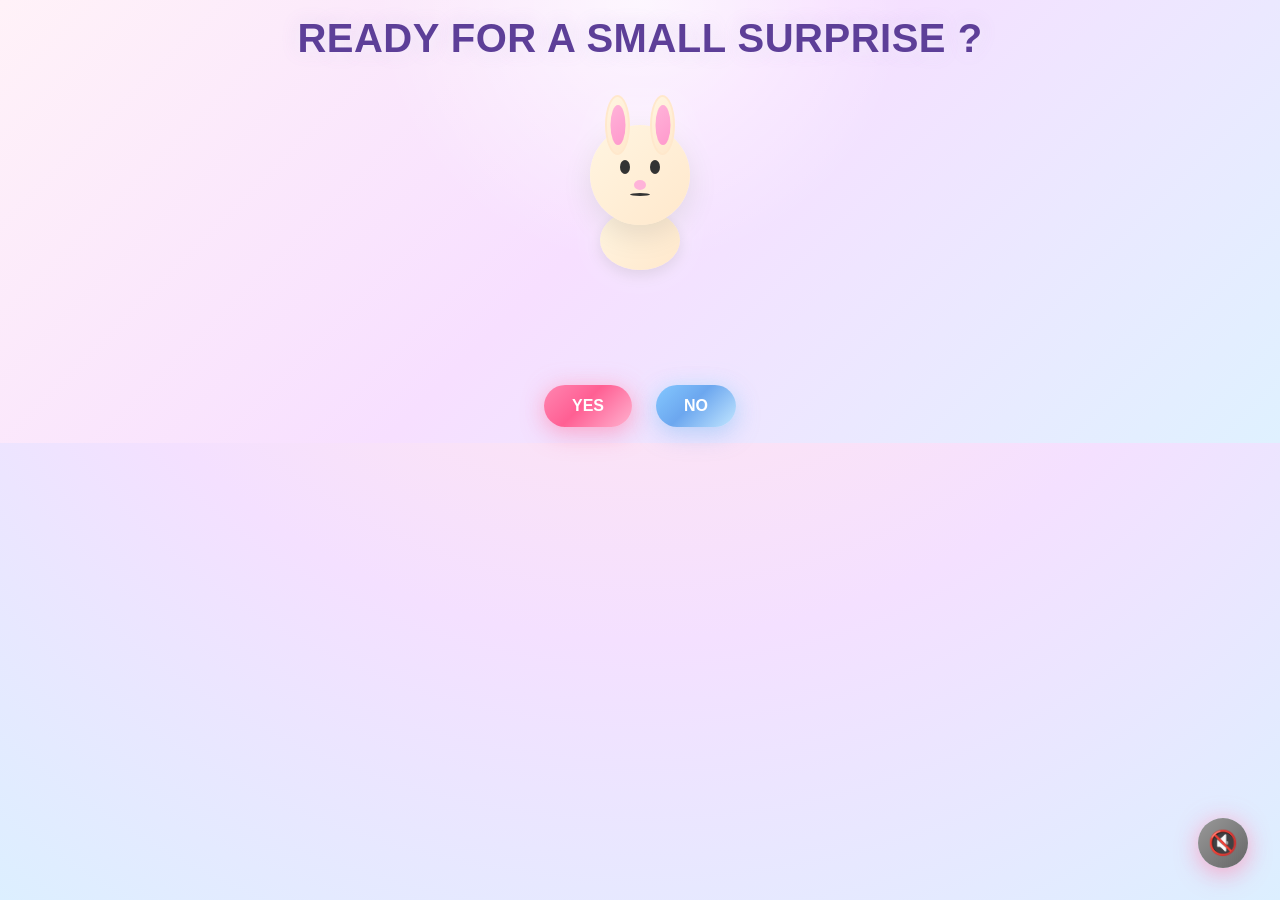
==== index.html @ 875a25c6 "4th phase" ====
<!DOCTYPE html>
<html lang="en">
<head>
    <meta charset="UTF-8">
    <meta name="viewport" content="width=device-width, initial-scale=1.0">
    <title>A Surprise For You 💫</title>
    <link rel="stylesheet" href="style.css">
</head>
<body>
    <!-- Floating Background Elements -->
    <div class="floating-container">
        <div class="floating-element heart" style="left: 10%; animation-delay: 0s;"></div>
        <div class="floating-element star" style="left: 20%; animation-delay: 1s;"></div>
        <div class="floating-element bubble" style="left: 30%; animation-delay: 2s;"></div>
        <div class="floating-element heart" style="left: 40%; animation-delay: 0.5s;"></div>
        <div class="floating-element star" style="left: 50%; animation-delay: 1.5s;"></div>
        <div class="floating-element bubble" style="left: 60%; animation-delay: 2.5s;"></div>
        <div class="floating-element heart" style="left: 70%; animation-delay: 0.8s;"></div>
        <div class="floating-element star" style="left: 80%; animation-delay: 1.8s;"></div>
        <div class="floating-element bubble" style="left: 90%; animation-delay: 2.2s;"></div>
    </div>

    <!-- Main Screen -->
    <div class="screen active" id="mainScreen">
        <!-- Glitter Rain (Home Screen Only) -->
        <div class="glitter-rain" aria-hidden="true">
            <span class="glitter star" style="left: 3%; animation-delay: 0s; animation-duration: 7.2s;"></span>
            <span class="glitter heart" style="left: 8%; animation-delay: 1.1s; animation-duration: 8.4s;"></span>
            <span class="glitter star" style="left: 13%; animation-delay: 2.1s; animation-duration: 6.9s;"></span>
            <span class="glitter heart" style="left: 18%; animation-delay: 0.4s; animation-duration: 9.1s;"></span>
            <span class="glitter star" style="left: 23%; animation-delay: 1.6s; animation-duration: 7.7s;"></span>
            <span class="glitter heart" style="left: 28%; animation-delay: 2.8s; animation-duration: 8.8s;"></span>
            <span class="glitter star" style="left: 34%; animation-delay: 0.7s; animation-duration: 7.4s;"></span>
            <span class="glitter heart" style="left: 39%; animation-delay: 1.9s; animation-duration: 8.2s;"></span>
            <span class="glitter star" style="left: 44%; animation-delay: 2.5s; animation-duration: 7.1s;"></span>
            <span class="glitter heart" style="left: 49%; animation-delay: 0.3s; animation-duration: 9.4s;"></span>
            <span class="glitter star" style="left: 54%; animation-delay: 1.3s; animation-duration: 8.1s;"></span>
            <span class="glitter heart" style="left: 59%; animation-delay: 2.3s; animation-duration: 7.6s;"></span>
            <span class="glitter star" style="left: 64%; animation-delay: 0.9s; animation-duration: 9.2s;"></span>
            <span class="glitter heart" style="left: 69%; animation-delay: 1.7s; animation-duration: 7.8s;"></span>
            <span class="glitter star" style="left: 74%; animation-delay: 2.6s; animation-duration: 8.6s;"></span>
            <span class="glitter heart" style="left: 79%; animation-delay: 0.2s; animation-duration: 7.3s;"></span>
            <span class="glitter star" style="left: 84%; animation-delay: 1.4s; animation-duration: 8.9s;"></span>
            <span class="glitter heart" style="left: 89%; animation-delay: 2.7s; animation-duration: 7.5s;"></span>
            <span class="glitter star" style="left: 94%; animation-delay: 0.6s; animation-duration: 8.3s;"></span>
            <span class="glitter heart" style="left: 98%; animation-delay: 1.8s; animation-duration: 7.0s;"></span>
        </div>
        <div class="content">
            <h1 class="heading">READY FOR A SMALL SURPRISE ?</h1>
            
            <!-- Animated Character -->
            <div class="character-container">
                <div class="bunny-back-heart" aria-hidden="true">❤</div>
                <div class="character bunny">
                    <div class="bunny-head">
                        <div class="bunny-ear left"></div>
                        <div class="bunny-ear right"></div>
                        <div class="bunny-face">
                            <div class="bunny-eye left"></div>
                            <div class="bunny-eye right"></div>
                            <div class="bunny-nose"></div>
                            <div class="bunny-mouth"></div>
                        </div>
                    </div>
                    <div class="bunny-body"></div>
                </div>
            </div>

            <!-- Buttons -->
            <div class="button-container">
                <button class="btn btn-primary" id="tellMeBtn">YES</button>
                <button class="btn btn-secondary" id="maybeBtn">NO</button>
            </div>

            <!-- Attempt counter message -->
            <p class="escape-message" id="escapeMessage" style="display: none;">Don't run away 😄 just click the other one!</p>
        </div>
    </div>

    <!-- No Button Cat Popup -->
    <div class="cat-overlay" id="catOverlay" aria-hidden="true">
        <div class="cat-popup" role="dialog" aria-modal="true" aria-labelledby="catPopupTitle">
            <div class="cat-clip">
                <div class="cat-emoji">😼</div>
                <div class="gun-emoji">🔫</div>
            </div>
            <h2 id="catPopupTitle">go for yes</h2>
            <p>the cat says the answer is yes</p>
            <button class="btn btn-primary cat-close-btn" id="catCloseBtn">Okay</button>
        </div>
    </div>

    <!-- Friendship Screen -->
    <div class="screen" id="friendScreen">
        <canvas id="friendConfetti"></canvas>
        <div class="content friend-content">
            <h1 class="friend-heading">Will you be my friend for ever ?</h1>

            <div class="character-container">
                <div class="bunny-back-heart" aria-hidden="true">❤</div>
                <div class="character panda">
                    <div class="panda-head">
                        <div class="panda-ear left"></div>
                        <div class="panda-ear right"></div>
                        <div class="panda-eye-patch left"></div>
                        <div class="panda-eye-patch right"></div>
                        <div class="panda-eye left"></div>
                        <div class="panda-eye right"></div>
                        <div class="panda-nose"></div>
                        <div class="panda-mouth"></div>
                    </div>
                    <div class="panda-body"></div>
                </div>
            </div>

            <div class="button-container">
                <button class="btn btn-primary" id="friendYesBtn">YES</button>
                <button class="btn btn-secondary" id="friendNoBtn">NO</button>
            </div>

            <p class="escape-message" id="friendEscapeMessage" style="display: none;">Don't run away 😄 just click the other one!</p>
        </div>
    </div>

    <!-- Confetti Canvas -->
    <canvas id="confetti"></canvas>

    <!-- Floating Hearts Canvas -->
    <canvas id="floatingHearts"></canvas>

    <!-- Birthday Screen -->
    <div class="screen" id="birthdayScreen">
        <div class="birthday-party-decor" aria-hidden="true">
            <div class="birthday-bubble bubble-one">🫧</div>
            <div class="birthday-bubble bubble-two">🫧</div>
            <div class="birthday-bubble bubble-three">🫧</div>
            <div class="birthday-bubble bubble-four">🫧</div>
            <div class="birthday-party-item popper top-left">🎉</div>
            <div class="birthday-party-item popper top-right">🎉</div>
            <div class="birthday-party-item cake left-middle">
                <span class="cake-emoji">🎂</span>
                <span class="cake-candle">🕯️</span>
            </div>
            <div class="birthday-party-item cake right-middle">
                <span class="cake-emoji">🎂</span>
                <span class="cake-candle">🕯️</span>
            </div>
            <div class="birthday-party-item popper bottom-left">🎊</div>
            <div class="birthday-party-item popper bottom-right">🎊</div>
            <div class="birthday-party-item falling-popper rain-one">🎉</div>
            <div class="birthday-party-item falling-popper rain-two">🎊</div>
            <div class="birthday-party-item falling-popper rain-three">🎉</div>
            <div class="birthday-party-item falling-popper rain-four">🎊</div>
            <div class="birthday-party-item falling-popper rain-five">🎉</div>
            <div class="birthday-party-item falling-popper rain-six">🎊</div>
            <div class="birthday-party-item falling-popper rain-seven">🎉</div>
            <div class="birthday-party-item falling-popper rain-eight">🎊</div>
        </div>
        <div class="birthday-content">
            <h1 class="birthday-heading">Happy Birthday ❤️</h1>
            <div class="birthday-message-wrapper">
                <p class="birthday-message" id="birthdayMessage"></p>
            </div>
            <div class="birthday-scroll-hint" aria-hidden="true">
                <span class="birthday-scroll-finger">☝️</span>
                <span class="birthday-scroll-text">Scroll down to read more</span>
            </div>
            <div class="confetti-burst"></div>
            <button class="btn btn-primary" id="restartBtn">My memories</button>
        </div>
    </div>

    <!-- Music Control -->
    <div class="music-control">
        <button id="musicBtn" class="music-btn" title="Toggle Music">🔊</button>
    </div>

    <!-- Hidden Audio - Layered Birthday Music -->
    <audio id="backgroundMusic" loop preload="auto" src="file:///C:/Users/Akash/Downloads/WhatsApp%20Audio%202026-04-23%20at%2012.33.12%20PM.mp3"></audio>
    <audio id="backgroundMusicSoft" loop preload="auto" src="file:///C:/Users/Akash/Desktop/b-tune.mp3"></audio>

    <script src="script.js"></script>
</body>
</html>
---- style.css ----
* {
    margin: 0;
    padding: 0;
    box-sizing: border-box;
}

html,
body {
    width: 100%;
    min-width: 320px;
    overflow-x: hidden;
}

body {
    font-family: 'Segoe UI', Tahoma, Geneva, Verdana, sans-serif;
    background: radial-gradient(circle at top, #fff9fd 0%, #ffe4f1 28%, #f4e0ff 58%, #dcefff 100%);
    min-height: 100vh;
    display: flex;
    justify-content: center;
    font-size: 2rem;
    opacity: 1;
}

.floating-container {
    position: fixed;
    inset: 0;
    pointer-events: none;
    overflow: hidden;
    z-index: 1;
}

.floating-element {
    position: absolute;
    top: -15vh;
    line-height: 1;
    opacity: 0;
    animation: decorFall 12s linear infinite;
    will-change: transform, opacity;
}

.floating-element::before {
    display: block;
}

.floating-element.heart,
.floating-element.star {
    font-size: 2.2rem;
    filter: drop-shadow(0 0 10px rgba(255, 255, 255, 0.7));
}

.floating-element.bubble {
    font-size: 2rem;
    filter: drop-shadow(0 0 10px rgba(255, 255, 255, 0.55));
}

.floating-element.heart {
    animation-duration: 11s;
}

.floating-element.star {
    animation-duration: 13s;
}

.floating-element.bubble {
    animation-duration: 15s;
}

@keyframes decorFall {
    0% {
        transform: translateY(-15vh) translateX(0) rotate(0deg);
        opacity: 0;
    }
    10% {
        opacity: 0.75;
    }
    50% {
        transform: translateY(50vh) translateX(12px) rotate(8deg);
        opacity: 0.8;
    }
    100% {
        transform: translateY(115vh) translateX(-14px) rotate(0deg);
        opacity: 0;
    }
}

@keyframes float {
    0% {
        transform: translateY(0);
        opacity: 0;
    }
    10% {
        opacity: 0.6;
    }
    90% {
        opacity: 0.6;
    }
    100% {
        transform: translateY(-100vh);
        opacity: 0;
    }
}

.floating-element.heart::before {
    content: "❤️";
}

.floating-element.star::before {
    content: "⭐";
}

.floating-element.bubble::before {
    content: "🫧";
}

.glitter-rain {
    position: absolute;
    top: 0;
    left: 0;
    width: 100%;
    height: 100%;
    pointer-events: none;
    z-index: 12;
}

.glitter {
    position: absolute;
    top: -12%;
    font-size: 11px;
    line-height: 1;
    opacity: 0;
    animation: glitterFall linear infinite;
    will-change: transform, opacity;
}

.glitter::before {
    display: block;
}

.glitter.star::before {
    content: "✦";
    color: rgba(255, 250, 196, 0.95);
    text-shadow: 0 0 8px rgba(255, 245, 184, 0.85);
}

.glitter.heart::before {
    content: "❤";
    color: rgba(240, 72, 120, 0.82);
    text-shadow: 0 0 8px rgba(255, 122, 163, 0.55);
}

@keyframes glitterFall {
    0% {
        transform: translateY(-14vh) translateX(0) scale(0.78);
        opacity: 0;
    }
    10% {
        opacity: 0.95;
    }
    50% {
        transform: translateY(50vh) translateX(8px) scale(1);
        opacity: 0.72;
    }
    100% {
        transform: translateY(116vh) translateX(-10px) scale(0.72);
        opacity: 0;
    }
}

/* Screen Management */
.screen {
    display: none;
    position: absolute;
    top: 0;
    left: 0;
    width: 100%;
    height: 100%;
    z-index: 10;
    animation: fadeIn 0.8s ease-out;
}

.screen.active {
    display: flex;
    justify-content: center;
    align-items: center;
}

@keyframes fadeIn {
    from {
        opacity: 0;
    }
    to {
        opacity: 1;
    }
}

/* Main Screen */
#mainScreen {
    background: radial-gradient(circle at top, rgba(255,255,255,0.7) 0%, rgba(255,255,255,0) 34%), linear-gradient(135deg, #fff2f8 0%, #f7dfff 48%, #dff1ff 100%);
    position: relative;
}

#friendScreen {
    background: radial-gradient(circle at top, rgba(255,255,255,0.7) 0%, rgba(255,255,255,0) 34%), linear-gradient(135deg, #fff2f8 0%, #f7dfff 48%, #dff1ff 100%);
    position: relative;
}

.content {
    position: relative;
    text-align: center;
    z-index: 20;
    animation: slideInDown 0.8s ease-out;
    width: min(92vw, 920px);
    padding: 1rem;
}

.friend-content {
    padding: 1rem;
}

.friend-heading {
    font-size: 2.15rem;
    color: #5d3f98;
    margin-bottom: 2rem;
    font-weight: 700;
    letter-spacing: 0.3px;
    text-shadow: 0 2px 14px rgba(255, 255, 255, 0.8), 0 0 18px rgba(146, 103, 204, 0.22);
    animation: fadeInBounce 1s ease-out;
}

@keyframes slideInDown {
    from {
        opacity: 0;
        transform: translateY(-30px);
    }
    to {
        opacity: 1;
        transform: translateY(0);
    }
}

.heading {
    font-size: 2.5rem;
    color: #5d3f98;
    margin-bottom: 2rem;
    font-weight: 600;
    letter-spacing: 0.5px;
    text-shadow: 0 2px 14px rgba(255, 255, 255, 0.8), 0 0 18px rgba(146, 103, 204, 0.22);
    animation: fadeInBounce 1s ease-out;
}

@keyframes fadeInBounce {
    0% {
        opacity: 0;
        transform: translateY(-20px);
    }
    50% {
        transform: translateY(5px);
    }
    100% {
        opacity: 1;
        transform: translateY(0);
    }
}

/* Character Container */
.character-container {
    margin: 2rem 0;
    animation: scaleIn 0.8s ease-out;
    position: relative;
    display: inline-block;
}

.bunny-back-heart {
    position: absolute;
    left: 50%;
    top: 52%;
    transform: translate(-50%, -50%);
    font-size: 40px;
    line-height: 1;
    color: rgba(255, 75, 128, 0.82);
    text-shadow: 0 0 16px rgba(255, 125, 160, 0.72), 0 0 28px rgba(255, 255, 255, 0.72);
    pointer-events: none;
    z-index: 0;
}

#friendConfetti {
    position: absolute;
    inset: 0;
    width: 100%;
    height: 100%;
    pointer-events: none;
    z-index: 12;
}

@keyframes scaleIn {
    from {
        opacity: 0;
        transform: scale(0.8);
    }
    to {
        opacity: 1;
        transform: scale(1);
    }
}

.character {
    display: inline-block;
    animation: bobbing 3s ease-in-out infinite;
    position: relative;
    z-index: 1;
    filter: drop-shadow(0 0 18px rgba(255, 255, 255, 0.45));
}

@keyframes bobbing {
    0%, 100% {
        transform: translateY(0);
    }
    50% {
        transform: translateY(-20px);
    }
}

/* Bunny Character */
.bunny {
    width: 120px;
    height: 180px;
    position: relative;
}

/* Panda Character (Friend Page Only) */
.panda {
    width: 126px;
    height: 186px;
    position: relative;
}

.panda-head {
    position: relative;
    width: 104px;
    height: 104px;
    background: linear-gradient(135deg, #ffffff 0%, #f3f3f3 100%);
    border-radius: 50%;
    margin: 0 auto;
    box-shadow: 0 10px 30px rgba(0, 0, 0, 0.12);
}

.panda-ear {
    position: absolute;
    width: 28px;
    height: 28px;
    background: #222;
    border-radius: 50%;
    top: -8px;
    animation: pandaEarBounce 1.4s ease-in-out infinite;
}

.panda-ear.left {
    left: 10px;
}

.panda-ear.right {
    right: 10px;
    animation-delay: 0.15s;
}

@keyframes pandaEarBounce {
    0%, 100% {
        transform: translateY(0);
    }
    50% {
        transform: translateY(-4px);
    }
}

.panda-eye-patch {
    position: absolute;
    width: 22px;
    height: 28px;
    background: #222;
    border-radius: 50% 50% 45% 45%;
    top: 34px;
    opacity: 0.95;
}

.panda-eye-patch.left {
    left: 22px;
}

.panda-eye-patch.right {
    right: 22px;
}

.panda-eye {
    position: absolute;
    width: 8px;
    height: 10px;
    background: #fff;
    border-radius: 50%;
    top: 42px;
    animation: blink 3s ease-in-out infinite;
}

.panda-eye.left {
    left: 29px;
}

.panda-eye.right {
    right: 29px;
}

.panda-nose {
    position: absolute;
    width: 14px;
    height: 10px;
    background: #222;
    border-radius: 50%;
    top: 62px;
    left: 50%;
    transform: translateX(-50%);
}

.panda-mouth {
    position: absolute;
    width: 24px;
    height: 8px;
    border-bottom: 3px solid #222;
    border-radius: 0 0 18px 18px;
    top: 67px;
    left: 50%;
    transform: translateX(-50%);
}

.panda-body {
    width: 88px;
    height: 64px;
    background: linear-gradient(135deg, #ffffff 0%, #f3f3f3 100%);
    border-radius: 48% 48% 44% 44%;
    margin: -12px auto 0;
    box-shadow: 0 5px 15px rgba(0, 0, 0, 0.1);
    position: relative;
}

.panda-body::before,
.panda-body::after {
    content: '';
    position: absolute;
    width: 24px;
    height: 24px;
    background: #222;
    border-radius: 50%;
    top: 16px;
}

.panda-body::before {
    left: -4px;
}

.panda-body::after {
    right: -4px;
}

.bunny-head {
    position: relative;
    width: 100px;
    height: 100px;
    background: linear-gradient(135deg, #fff5e1 0%, #ffe8cc 100%);
    border-radius: 50%;
    margin: 0 auto;
    box-shadow: 0 10px 30px rgba(0, 0, 0, 0.1);
}

.bunny-ear {
    position: absolute;
    width: 25px;
    height: 60px;
    background: linear-gradient(135deg, #fff5e1 0%, #ffe8cc 100%);
    border-radius: 50%;
    top: -30px;
    border: 2px solid #ffe8cc;
    animation: earTwitch 1s ease-in-out infinite;
}

.bunny-ear.left {
    left: 15px;
    animation-delay: 0s;
}

.bunny-ear.right {
    right: 15px;
    animation-delay: 0.2s;
}

@keyframes earTwitch {
    0%, 100% {
        transform: rotate(0deg);
    }
    50% {
        transform: rotate(-5deg);
    }
}

.bunny-ear::before {
    content: '';
    position: absolute;
    width: 15px;
    height: 40px;
    background: linear-gradient(135deg, #ffb3d9 0%, #ff99cc 100%);
    border-radius: 50%;
    top: 8px;
    left: 50%;
    transform: translateX(-50%);
}

.bunny-face {
    position: absolute;
    width: 100%;
    height: 100%;
    display: flex;
    flex-direction: column;
    justify-content: center;
    align-items: center;
}

.bunny-eye {
    width: 10px;
    height: 14px;
    background: #333;
    border-radius: 50%;
    position: absolute;
    top: 35px;
    animation: blink 3s ease-in-out infinite;
}

.bunny-eye.left {
    left: 30px;
}

.bunny-eye.right {
    right: 30px;
}

@keyframes blink {
    0%, 90%, 100% {
        height: 14px;
    }
    95% {
        height: 2px;
    }
}

.bunny-nose {
    width: 12px;
    height: 10px;
    background: #ffb3d9;
    border-radius: 50%;
    position: absolute;
    top: 55px;
    animation: noseWiggle 1.5s ease-in-out infinite;
}

@keyframes noseWiggle {
    0%, 100% {
        transform: scaleX(1);
    }
    50% {
        transform: scaleX(1.2);
    }
}

.bunny-mouth {
    width: 20px;
    height: 3px;
    background: #333;
    border-radius: 50%;
    position: absolute;
    top: 68px;
}

.bunny-body {
    width: 80px;
    height: 60px;
    background: linear-gradient(135deg, #fff5e1 0%, #ffe8cc 100%);
    border-radius: 50%;
    margin: -15px auto 0;
    box-shadow: 0 5px 15px rgba(0, 0, 0, 0.1);
}

/* Button Styles */
.button-container {
    display: flex;
    gap: 1.5rem;
    justify-content: center;
    margin-top: 2.5rem;
    flex-wrap: wrap;
}

.btn {
    padding: 12px 28px;
    font-size: 1rem;
    border: none;
    border-radius: 25px;
    cursor: pointer;
    font-weight: 600;
    transition: all 0.3s ease;
    box-shadow: 0 4px 15px rgba(0, 0, 0, 0.1);
    position: relative;
    overflow: hidden;
}

.btn-primary {
    background: linear-gradient(135deg, #ff86b1 0%, #ff5f93 45%, #ffb2d0 100%);
    color: white;
    box-shadow: 0 8px 24px rgba(255, 95, 147, 0.35), 0 0 20px rgba(255, 186, 214, 0.55);
}

.btn-primary:hover {
    transform: translateY(-3px) scale(1.02);
    box-shadow: 0 10px 28px rgba(255, 95, 147, 0.45), 0 0 24px rgba(255, 186, 214, 0.7);
}

.btn-primary:active {
    transform: translateY(-1px);
}

.btn-secondary {
    background: linear-gradient(135deg, #84c8ff 0%, #6ca7ef 45%, #c2e6ff 100%);
    color: white;
    box-shadow: 0 8px 24px rgba(108, 167, 239, 0.35), 0 0 20px rgba(203, 235, 255, 0.6);
}

.btn-secondary:hover {
    transform: translateY(-3px) scale(1.02);
    box-shadow: 0 10px 28px rgba(108, 167, 239, 0.45), 0 0 24px rgba(203, 235, 255, 0.75);
}

.btn-secondary:active {
    transform: translateY(-1px);
}

/* Escape Message */
.escape-message {
    color: #6b4fa0;
    font-size: 1rem;
    margin-top: 1.5rem;
    animation: slideInUp 0.5s ease-out;
}

.cat-overlay {
    position: fixed;
    inset: 0;
    display: none;
    align-items: center;
    justify-content: center;
    background: rgba(255, 240, 246, 0.34);
    backdrop-filter: blur(4px);
    z-index: 120;
}

.cat-overlay.active {
    display: flex;
}

.cat-popup {
    background: linear-gradient(180deg, #fffdfd 0%, #ffe8f0 100%);
    border: 2px solid rgba(255, 131, 168, 0.35);
    border-radius: 24px;
    padding: 1.5rem 1.5rem 1.25rem;
    width: min(90vw, 340px);
    box-shadow: 0 24px 60px rgba(164, 56, 95, 0.22);
    text-align: center;
    animation: popIn 0.35s ease-out;
}

.cat-clip {
    position: relative;
    width: 120px;
    height: 120px;
    margin: 0 auto 0.75rem;
}

.cat-emoji {
    position: absolute;
    left: 50%;
    top: 50%;
    transform: translate(-50%, -50%);
    font-size: 4rem;
    filter: drop-shadow(0 8px 14px rgba(0, 0, 0, 0.1));
}

.gun-emoji {
    position: absolute;
    right: 8px;
    bottom: 16px;
    font-size: 2.2rem;
    transform: rotate(-18deg);
    filter: drop-shadow(0 4px 10px rgba(0, 0, 0, 0.16));
}

.cat-popup h2 {
    color: #c13c67;
    font-size: 1.6rem;
    margin-bottom: 0.35rem;
    text-transform: lowercase;
}

.cat-popup p {
    color: #6f4a5a;
    font-size: 1rem;
    margin-bottom: 1rem;
}

.cat-close-btn {
    min-width: 120px;
}

@keyframes slideInUp {
    from {
        opacity: 0;
        transform: translateY(20px);
    }
    to {
        opacity: 1;
        transform: translateY(0);
    }
}

/* Message Screen Modal */
#messageScreen {
    background: rgba(0, 0, 0, 0.3);
}

.modal {
    position: relative;
    z-index: 20;
}

.modal-content {
    background: white;
    padding: 3rem;
    border-radius: 20px;
    box-shadow: 0 20px 60px rgba(0, 0, 0, 0.3);
    max-width: 500px;
    width: 90%;
    animation: popIn 0.5s cubic-bezier(0.68, -0.55, 0.265, 1.55);
    position: relative;
}

@keyframes popIn {
    from {
        opacity: 0;
        transform: scale(0.7);
    }
    to {
        opacity: 1;
        transform: scale(1);
    }
}

.close-btn {
    position: absolute;
    top: 1rem;
    right: 1.5rem;
    font-size: 2rem;
    cursor: pointer;
    color: #999;
    transition: color 0.3s ease;
}

.close-btn:hover {
    color: #333;
}

.message-wrapper {
    margin-bottom: 2rem;
    min-height: 150px;
}

.typewriter-heading {
    font-size: 1.5rem;
    color: #6b4fa0;
    margin-bottom: 1rem;
}

.typewriter {
    font-size: 1.1rem;
    color: #333;
    line-height: 1.6;
    min-height: 100px;
    word-break: break-word;
    white-space: pre-wrap;
}

/* Birthday Screen */
#birthdayScreen {
    background: radial-gradient(circle at top, rgba(255,255,255,0.82) 0%, rgba(255,255,255,0) 36%), linear-gradient(135deg, #fff0f7 0%, #f6dcff 48%, #def2ff 100%);
    position: relative;
    overflow: hidden;
}

.birthday-party-decor {
    position: absolute;
    inset: 0;
    pointer-events: none;
    z-index: 12;
    overflow: hidden;
}

.birthday-bubble {
    position: absolute;
    display: grid;
    place-items: center;
    font-size: clamp(1.25rem, 2.8vw, 2rem);
    opacity: 0.9;
    filter: drop-shadow(0 0 10px rgba(255, 255, 255, 0.8)) drop-shadow(0 0 14px rgba(255, 198, 232, 0.6));
    animation: bubbleDrift 4.5s ease-in-out infinite;
}

.bubble-one {
    left: 18%;
    top: 25%;
    animation-delay: 0s;
}

.bubble-two {
    right: 18%;
    top: 28%;
    animation-delay: 0.7s;
}

.bubble-three {
    left: 24%;
    bottom: 22%;
    animation-delay: 1.2s;
}

.bubble-four {
    right: 24%;
    bottom: 20%;
    animation-delay: 1.8s;
}

.birthday-party-item {
    position: absolute;
    display: flex;
    align-items: center;
    justify-content: center;
    width: clamp(3rem, 6vw, 4.2rem);
    height: clamp(3rem, 6vw, 4.2rem);
    font-size: clamp(2rem, 4.6vw, 3rem);
    filter: drop-shadow(0 10px 16px rgba(164, 56, 95, 0.16));
    animation: partyBounce 2.8s ease-in-out infinite;
    --party-base-transform: translateY(0);
    --party-rotate: 0deg;
    transform: var(--party-base-transform) rotate(var(--party-rotate));
}

.birthday-party-item.falling-popper {
    top: -12vh;
    font-size: clamp(1.5rem, 3.8vw, 2.4rem);
    opacity: 0;
    animation: popperRain 9s linear infinite;
}

.rain-one { left: 4%; animation-delay: 0s; }
.rain-two { left: 13%; animation-delay: 1.1s; }
.rain-three { left: 23%; animation-delay: 2.2s; }
.rain-four { left: 37%; animation-delay: 0.9s; }
.rain-five { left: 49%; animation-delay: 2.8s; }
.rain-six { left: 61%; animation-delay: 1.6s; }
.rain-seven { left: 74%; animation-delay: 0.4s; }
.rain-eight { left: 88%; animation-delay: 2.0s; }

.birthday-party-item.popper {
    font-size: clamp(1.85rem, 4.2vw, 2.8rem);
}

.birthday-party-item.cake {
    animation-name: cakeGlow;
    position: absolute;
    width: clamp(4rem, 7vw, 5rem);
    height: clamp(4rem, 7vw, 5rem);
}

.cake-emoji {
    position: relative;
    z-index: 1;
    font-size: clamp(2rem, 4.4vw, 3rem);
}

.cake-candle {
    position: absolute;
    top: -0.55rem;
    left: 50%;
    transform: translateX(-50%);
    z-index: 2;
    font-size: 1rem;
    animation: flameFlicker 1.1s ease-in-out infinite;
}

.birthday-party-item.top-left {
    top: 1rem;
    left: 1rem;
    --party-rotate: -18deg;
}

.birthday-party-item.top-right {
    top: 1rem;
    right: 1rem;
    --party-rotate: 18deg;
    animation-delay: 0.35s;
}

.birthday-party-item.left-middle {
    left: 1rem;
    top: 46%;
    --party-base-transform: translateY(-50%);
    --party-rotate: -8deg;
    animation-delay: 0.15s;
}

.birthday-party-item.right-middle {
    right: 1rem;
    top: 46%;
    --party-base-transform: translateY(-50%);
    --party-rotate: 8deg;
    animation-delay: 0.55s;
}

.birthday-party-item.bottom-left {
    left: 1.2rem;
    bottom: 1rem;
    --party-rotate: -14deg;
    animation-delay: 0.25s;
}

.birthday-party-item.bottom-right {
    right: 1.2rem;
    bottom: 1rem;
    --party-rotate: 14deg;
    animation-delay: 0.65s;
}

@keyframes partyBounce {
    0%,
    100% {
        transform: var(--party-base-transform) translateY(0) rotate(var(--party-rotate));
    }
    50% {
        transform: var(--party-base-transform) translateY(-8px) rotate(var(--party-rotate));
    }
}

@keyframes cakeGlow {
    0%,
    100% {
        transform: var(--party-base-transform) translateY(0) scale(1);
        filter: drop-shadow(0 10px 16px rgba(164, 56, 95, 0.16)) drop-shadow(0 0 8px rgba(255, 214, 232, 0.55));
    }
    50% {
        transform: var(--party-base-transform) translateY(-6px) scale(1.03);
        filter: drop-shadow(0 12px 18px rgba(164, 56, 95, 0.2)) drop-shadow(0 0 14px rgba(255, 214, 232, 0.82));
    }
}

@keyframes flameFlicker {
    0%,
    100% {
        transform: translateX(-50%) scale(1);
        opacity: 0.92;
        filter: drop-shadow(0 0 6px rgba(255, 198, 91, 0.78));
    }
    50% {
        transform: translateX(-50%) scale(1.12);
        opacity: 1;
        filter: drop-shadow(0 0 10px rgba(255, 198, 91, 0.95));
    }
}

@keyframes bubbleDrift {
    0%,
    100% {
        transform: translate(0, 0) scale(1);
    }
    25% {
        transform: translate(8px, -10px) scale(1.05);
    }
    50% {
        transform: translate(-6px, 6px) scale(0.98);
    }
    75% {
        transform: translate(10px, -4px) scale(1.02);
    }
}

@keyframes popperRain {
    0% {
        transform: translateY(-12vh) translateX(0) rotate(-12deg) scale(0.9);
        opacity: 0;
    }
    8% {
        opacity: 1;
    }
    45% {
        transform: translateY(44vh) translateX(10px) rotate(10deg) scale(1);
        opacity: 1;
    }
    100% {
        transform: translateY(116vh) translateX(-12px) rotate(20deg) scale(0.92);
        opacity: 0;
    }
}

.birthday-content {
    text-align: center;
    z-index: 20;
    animation: slideInDown 0.8s ease-out;
    width: min(92vw, 920px);
    padding: 1rem;
    max-height: calc(100vh - 2rem);
    overflow-y: auto;
    overflow-x: hidden;
    -webkit-overflow-scrolling: touch;
    touch-action: pan-y;
    scroll-behavior: smooth;
}

.birthday-heading {
    font-size: 3.5rem;
    color: #d91c79;
    margin-bottom: 2rem;
    text-shadow: 0 2px 18px rgba(255, 255, 255, 0.85), 0 0 22px rgba(255, 141, 195, 0.35);
    animation: bounceIn 1s ease-out;
}

@keyframes bounceIn {
    0% {
        opacity: 0;
        transform: scale(0.3);
    }
    50% {
        transform: scale(1.05);
    }
    100% {
        opacity: 1;
        transform: scale(1);
    }
}

.birthday-message-wrapper {
    background: linear-gradient(180deg, rgba(255, 255, 255, 0.97) 0%, rgba(255, 242, 248, 0.98) 100%);
    padding: clamp(1.5rem, 4vw, 2.5rem);
    border-radius: 24px;
    margin: 2rem auto;
    max-width: min(100%, 640px);
    max-height: min(62vh, 520px);
    overflow-y: auto;
    overflow-x: hidden;
    -webkit-overflow-scrolling: touch;
    touch-action: pan-y;
    border: 1px solid rgba(255, 141, 195, 0.22);
    box-shadow: 0 18px 45px rgba(164, 56, 95, 0.14), 0 0 0 1px rgba(255, 255, 255, 0.65) inset;
    position: relative;
    animation: fadeInBounce 1.2s ease-out;
}

.birthday-message-wrapper::before {
    content: '';
    position: absolute;
    inset: 0;
    background: linear-gradient(135deg, rgba(255, 255, 255, 0.55) 0%, rgba(255, 255, 255, 0) 35%);
    pointer-events: none;
}

.birthday-message {
    position: relative;
    z-index: 1;
    font-size: clamp(1.05rem, 2.8vw, 1.25rem);
    color: #4a3356;
    line-height: 1.95;
    letter-spacing: 0.2px;
    word-break: break-word;
    white-space: pre-wrap;
    text-align: left;
}

.birthday-message strong {
    color: #d91c79;
}

.birthday-message-wrapper,
.message-wrapper {
    width: min(100%, 640px);
}

.birthday-scroll-hint {
    display: inline-flex;
    align-items: center;
    gap: 0.6rem;
    margin: 0.25rem auto 1.1rem;
    padding: 0.55rem 0.95rem;
    border-radius: 999px;
    background: linear-gradient(135deg, rgba(255, 255, 255, 0.78) 0%, rgba(255, 236, 245, 0.88) 100%);
    border: 1px solid rgba(255, 141, 195, 0.22);
    color: #c13c67;
    box-shadow: 0 12px 28px rgba(164, 56, 95, 0.12);
    font-size: 0.95rem;
    font-weight: 600;
    letter-spacing: 0.2px;
    animation: hintFloat 1.9s ease-in-out infinite;
    user-select: none;
}

.birthday-scroll-finger {
    font-size: 1.2rem;
    animation: fingerTap 1.2s ease-in-out infinite;
}

@keyframes hintFloat {
    0%, 100% {
        transform: translateY(0);
        box-shadow: 0 12px 28px rgba(164, 56, 95, 0.12);
    }
    50% {
        transform: translateY(-4px);
        box-shadow: 0 16px 30px rgba(164, 56, 95, 0.16);
    }
}

@keyframes fingerTap {
    0%, 100% {
        transform: translateY(0) rotate(0deg);
    }
    50% {
        transform: translateY(2px) rotate(8deg);
    }
}

.birthday-scroll-hint.is-hidden {
    opacity: 0;
    transform: translateY(6px);
    pointer-events: none;
}

.birthday-message-wrapper::-webkit-scrollbar,
.birthday-content::-webkit-scrollbar {
    width: 8px;
}

.birthday-message-wrapper::-webkit-scrollbar-track,
.birthday-content::-webkit-scrollbar-track {
    background: rgba(255, 255, 255, 0.35);
    border-radius: 999px;
}

.birthday-message-wrapper::-webkit-scrollbar-thumb,
.birthday-content::-webkit-scrollbar-thumb {
    background: linear-gradient(180deg, rgba(255, 95, 147, 0.55), rgba(108, 167, 239, 0.55));
    border-radius: 999px;
}

.confetti-burst {
    position: fixed;
    top: 50%;
    left: 50%;
    width: 100%;
    height: 100%;
    pointer-events: none;
}

/* Music Control */
.music-control {
    position: fixed;
    bottom: 2rem;
    right: 2rem;
    z-index: 100;
}

.music-btn {
    width: 50px;
    height: 50px;
    border-radius: 50%;
    border: none;
    background: linear-gradient(135deg, #ff86b1 0%, #ff5f93 45%, #ffb2d0 100%);
    color: white;
    font-size: 1.5rem;
    cursor: pointer;
    box-shadow: 0 8px 24px rgba(255, 95, 147, 0.35), 0 0 20px rgba(255, 186, 214, 0.55);
    transition: all 0.3s ease;
    display: flex;
    justify-content: center;
    align-items: center;
}

.music-btn:hover {
    transform: scale(1.1);
    box-shadow: 0 10px 28px rgba(255, 95, 147, 0.45), 0 0 24px rgba(255, 186, 214, 0.75);
}

.music-btn.muted {
    background: linear-gradient(135deg, #999 0%, #666 100%);
}

/* Confetti Canvas */
#confetti,
#floatingHearts {
    position: fixed;
    top: 0;
    left: 0;
    pointer-events: none;
}

/* Mobile Responsive */
@media (max-width: 768px) {
    body {
        font-size: 1.35rem;
    }

    .content,
    .birthday-content {
        width: min(94vw, 560px);
        padding: 0.75rem;
    }

    .heading {
        font-size: clamp(1.55rem, 5vw, 1.9rem);
        margin-bottom: 1.5rem;
    }

    .bunny {
        width: 80px;
        height: 120px;
    }

    .bunny-head {
        width: 70px;
        height: 70px;
    }

    .bunny-ear {
        width: 20px;
        height: 45px;
        top: -25px;
    }

    .bunny-ear.left {
        left: 10px;
    }

    .bunny-ear.right {
        right: 10px;
    }

    .bunny-eye {
        width: 8px;
        height: 10px;
        top: 25px;
    }

    .bunny-eye.left {
        left: 20px;
    }

    .bunny-eye.right {
        right: 20px;
    }

    .bunny-body {
        width: 60px;
        height: 45px;
    }

    .button-container {
        flex-direction: column;
        align-items: center;
    }

    .btn {
        width: min(100%, 320px);
    }

    .modal-content {
        padding: 2rem;
        width: 95%;
    }

    .birthday-heading {
        font-size: clamp(2rem, 7vw, 2.6rem);
    }

    .birthday-message-wrapper {
        margin: 1.5rem auto;
        border-radius: 20px;
        max-height: min(66vh, 500px);
    }

    .birthday-scroll-hint {
        font-size: 0.88rem;
        gap: 0.5rem;
        margin-bottom: 0.9rem;
    }

    .birthday-party-item {
        width: 2.7rem;
        height: 2.7rem;
        font-size: 1.8rem;
    }

    .birthday-party-item.cake {
        font-size: 2rem;
    }

    .birthday-party-item.top-left,
    .birthday-party-item.left-middle,
    .birthday-party-item.bottom-left {
        left: 0.5rem;
    }

    .birthday-party-item.top-right,
    .birthday-party-item.right-middle,
    .birthday-party-item.bottom-right {
        right: 0.5rem;
    }

    .birthday-message {
        line-height: 1.9;
    }

    .typewriter-heading {
        font-size: 1.2rem;
    }

    .typewriter {
        font-size: 1rem;
    }

    .music-btn {
        width: 45px;
        height: 45px;
        font-size: 1.2rem;
        bottom: 1.5rem;
        right: 1.5rem;
    }

    .floating-element {
        font-size: 1.5rem;
    }
}

@media (max-width: 480px) {
    body {
        font-size: 1.1rem;
    }

    .heading {
        font-size: clamp(1.35rem, 6vw, 1.5rem);
    }

    .birthday-heading {
        font-size: clamp(1.8rem, 8vw, 2rem);
    }

    .birthday-message-wrapper {
        padding: 1.2rem;
        margin: 1.25rem auto;
        max-height: min(68vh, 480px);
    }

    .birthday-scroll-hint {
        font-size: 0.82rem;
        padding: 0.45rem 0.8rem;
    }

    .birthday-party-item.top-left,
    .birthday-party-item.top-right {
        top: 0.5rem;
    }

    .birthday-party-item.left-middle,
    .birthday-party-item.right-middle {
        top: 40%;
    }

    .birthday-party-item.bottom-left,
    .birthday-party-item.bottom-right {
        bottom: 0.5rem;
    }

    .birthday-bubble {
        font-size: 1.35rem;
    }

    .birthday-party-item.falling-popper {
        font-size: 1.6rem;
    }

    .bubble-one,
    .bubble-three {
        left: 12%;
    }

    .bubble-two,
    .bubble-four {
        right: 12%;
    }

    .birthday-party-item.falling-popper {
        font-size: 1.45rem;
    }

    .birthday-message {
        font-size: 1rem;
        line-height: 1.85;
    }

    .btn {
        padding: 10px 20px;
        font-size: 0.9rem;
    }

    .character-container {
        margin: 1.5rem 0;
    }

    .bunny {
        width: 70px;
        height: 100px;
    }

    .bunny-head {
        width: 60px;
        height: 60px;
    }
}
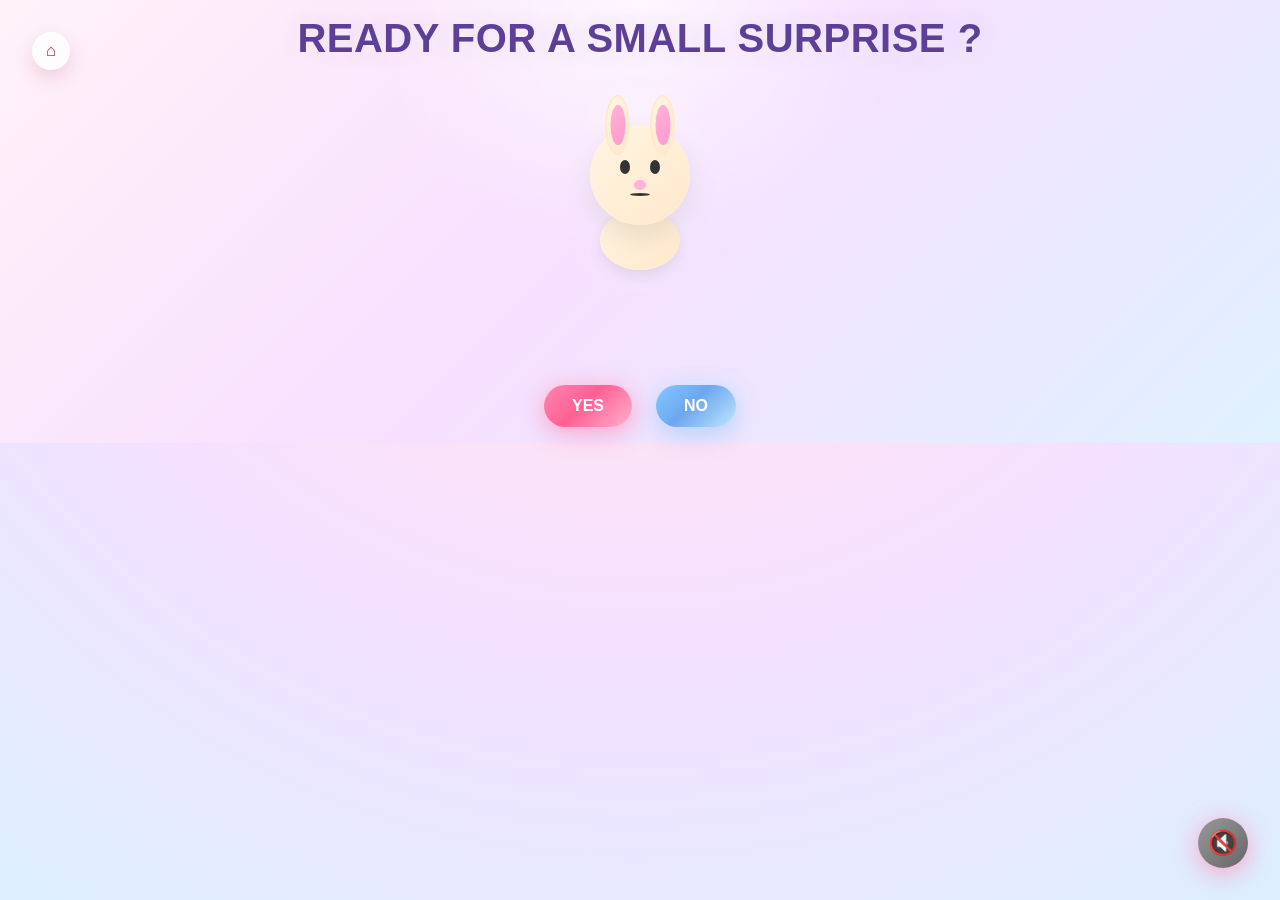
==== commit b086b318: "6th phase" ====
--- a/index.html
+++ b/index.html
@@ -11,13 +11,15 @@
     <div class="floating-container">
         <div class="floating-element heart" style="left: 10%; animation-delay: 0s;"></div>
         <div class="floating-element star" style="left: 20%; animation-delay: 1s;"></div>
-        <div class="floating-element bubble" style="left: 30%; animation-delay: 2s;"></div>
+        <div class="floating-element moon" style="left: 30%; animation-delay: 0.3s;"></div>
         <div class="floating-element heart" style="left: 40%; animation-delay: 0.5s;"></div>
-        <div class="floating-element star" style="left: 50%; animation-delay: 1.5s;"></div>
-        <div class="floating-element bubble" style="left: 60%; animation-delay: 2.5s;"></div>
+        <div class="floating-element star" style="left: 48%; animation-delay: 1.5s;"></div>
+        <div class="floating-element moon" style="left: 58%; animation-delay: 2.1s;"></div>
         <div class="floating-element heart" style="left: 70%; animation-delay: 0.8s;"></div>
-        <div class="floating-element star" style="left: 80%; animation-delay: 1.8s;"></div>
-        <div class="floating-element bubble" style="left: 90%; animation-delay: 2.2s;"></div>
+        <div class="floating-element star" style="left: 78%; animation-delay: 1.8s;"></div>
+        <div class="floating-element moon" style="left: 90%; animation-delay: 2.4s;"></div>
+        <div class="floating-element star" style="left: 6%; animation-delay: 2.9s;"></div>
+        <div class="floating-element moon" style="left: 86%; animation-delay: 1.2s;"></div>
     </div>
 
     <!-- Main Screen -->
@@ -26,22 +28,22 @@
         <div class="glitter-rain" aria-hidden="true">
             <span class="glitter star" style="left: 3%; animation-delay: 0s; animation-duration: 7.2s;"></span>
             <span class="glitter heart" style="left: 8%; animation-delay: 1.1s; animation-duration: 8.4s;"></span>
-            <span class="glitter star" style="left: 13%; animation-delay: 2.1s; animation-duration: 6.9s;"></span>
+            <span class="glitter moon" style="left: 13%; animation-delay: 2.1s; animation-duration: 6.9s;"></span>
             <span class="glitter heart" style="left: 18%; animation-delay: 0.4s; animation-duration: 9.1s;"></span>
             <span class="glitter star" style="left: 23%; animation-delay: 1.6s; animation-duration: 7.7s;"></span>
-            <span class="glitter heart" style="left: 28%; animation-delay: 2.8s; animation-duration: 8.8s;"></span>
+            <span class="glitter moon" style="left: 28%; animation-delay: 2.8s; animation-duration: 8.8s;"></span>
             <span class="glitter star" style="left: 34%; animation-delay: 0.7s; animation-duration: 7.4s;"></span>
             <span class="glitter heart" style="left: 39%; animation-delay: 1.9s; animation-duration: 8.2s;"></span>
-            <span class="glitter star" style="left: 44%; animation-delay: 2.5s; animation-duration: 7.1s;"></span>
+            <span class="glitter moon" style="left: 44%; animation-delay: 2.5s; animation-duration: 7.1s;"></span>
             <span class="glitter heart" style="left: 49%; animation-delay: 0.3s; animation-duration: 9.4s;"></span>
             <span class="glitter star" style="left: 54%; animation-delay: 1.3s; animation-duration: 8.1s;"></span>
-            <span class="glitter heart" style="left: 59%; animation-delay: 2.3s; animation-duration: 7.6s;"></span>
+            <span class="glitter moon" style="left: 59%; animation-delay: 2.3s; animation-duration: 7.6s;"></span>
             <span class="glitter star" style="left: 64%; animation-delay: 0.9s; animation-duration: 9.2s;"></span>
             <span class="glitter heart" style="left: 69%; animation-delay: 1.7s; animation-duration: 7.8s;"></span>
-            <span class="glitter star" style="left: 74%; animation-delay: 2.6s; animation-duration: 8.6s;"></span>
+            <span class="glitter moon" style="left: 74%; animation-delay: 2.6s; animation-duration: 8.6s;"></span>
             <span class="glitter heart" style="left: 79%; animation-delay: 0.2s; animation-duration: 7.3s;"></span>
             <span class="glitter star" style="left: 84%; animation-delay: 1.4s; animation-duration: 8.9s;"></span>
-            <span class="glitter heart" style="left: 89%; animation-delay: 2.7s; animation-duration: 7.5s;"></span>
+            <span class="glitter moon" style="left: 89%; animation-delay: 2.7s; animation-duration: 7.5s;"></span>
             <span class="glitter star" style="left: 94%; animation-delay: 0.6s; animation-duration: 8.3s;"></span>
             <span class="glitter heart" style="left: 98%; animation-delay: 1.8s; animation-duration: 7.0s;"></span>
         </div>
@@ -94,7 +96,7 @@
     <div class="screen" id="friendScreen">
         <canvas id="friendConfetti"></canvas>
         <div class="content friend-content">
-            <h1 class="friend-heading">Will you be my friend for ever ?</h1>
+            <h1 class="friend-heading">Will you be my friend FOR EVER ?</h1>
 
             <div class="character-container">
                 <div class="bunny-back-heart" aria-hidden="true">❤</div>
@@ -170,11 +172,56 @@
         </div>
     </div>
 
+    <!-- Memories Screen -->
+    <div class="screen" id="memoriesScreen">
+        <div class="memories-bg" aria-hidden="true">
+            <span class="memories-sparkle sparkle-one">✨</span>
+            <span class="memories-sparkle sparkle-two">✨</span>
+            <span class="memories-sparkle sparkle-three">✨</span>
+            <span class="memories-sparkle moon sparkle-four">🌙</span>
+            <span class="memories-sparkle moon sparkle-five">🌙</span>
+            <span class="memories-sparkle sparkle-six">✦</span>
+        </div>
+
+        <div class="memories-content">
+            <h1 class="memories-heading">Our Memories ❤️</h1>
+
+            <div class="memories-stage">
+                <div class="memories-photo-frame" id="memoriesPhotoFrame">
+                    <img id="memoriesPhoto" alt="Selected memory">
+                    <div class="memories-photo-caption" id="memoriesPhotoCaption">Tap a balloon to reveal a photo</div>
+                </div>
+
+                <div class="memories-balloons" id="memoriesBalloons" aria-label="Tap the balloons"></div>
+            </div>
+
+            <p class="memories-footer">Tap the balloons.</p>
+            <div class="memories-actions is-hidden" id="memoriesActions">
+                <button class="btn btn-secondary" id="memoriesRepeatBtn">Repeat</button>
+                <button class="btn btn-primary" id="memoriesCelebrateBtn">Let's celebrate</button>
+            </div>
+            <button class="btn btn-secondary memories-back-btn" id="memoriesBackBtn">Back</button>
+        </div>
+    </div>
+
+    <!-- Celebrate Screen -->
+    <div class="screen" id="celebrateScreen">
+        <div class="celebrate-content">
+            <h1 class="celebrate-heading">Let’s Celebrate 🎉</h1>
+            <p class="celebrate-text">All 9 balloons were completed.</p>
+            <div class="celebrate-ribbon">✨ 🎊 ✨</div>
+            <button class="btn btn-primary celebrate-back-btn" id="celebrateBackBtn">Back to memories</button>
+        </div>
+    </div>
+
     <!-- Music Control -->
     <div class="music-control">
         <button id="musicBtn" class="music-btn" title="Toggle Music">🔊</button>
     </div>
 
+    <!-- Home Shortcut -->
+    <button class="home-shortcut" type="button" onclick="showScreen(document.getElementById('mainScreen'))" aria-label="Return to home">⌂</button>
+
     <!-- Hidden Audio - Layered Birthday Music -->
     <audio id="backgroundMusic" loop preload="auto" src="file:///C:/Users/Akash/Downloads/WhatsApp%20Audio%202026-04-23%20at%2012.33.12%20PM.mp3"></audio>
     <audio id="backgroundMusicSoft" loop preload="auto" src="file:///C:/Users/Akash/Desktop/b-tune.mp3"></audio>
--- a/style.css
+++ b/style.css
@@ -108,6 +108,16 @@
     content: "⭐";
 }
 
+.floating-element.moon,
+.floating-element.moon::before {
+    font-size: 2.1rem;
+    filter: drop-shadow(0 0 12px rgba(255, 248, 214, 0.85));
+}
+
+.floating-element.moon::before {
+    content: "🌙";
+}
+
 .floating-element.bubble::before {
     content: "🫧";
 }
@@ -140,6 +150,12 @@
     content: "✦";
     color: rgba(255, 250, 196, 0.95);
     text-shadow: 0 0 8px rgba(255, 245, 184, 0.85);
+}
+
+.glitter.moon::before {
+    content: "☾";
+    color: rgba(255, 247, 221, 0.95);
+    text-shadow: 0 0 8px rgba(255, 244, 210, 0.9);
 }
 
 .glitter.heart::before {
@@ -1141,6 +1157,336 @@
     pointer-events: none;
 }
 
+/* Memories Screen */
+#memoriesScreen {
+    position: relative;
+    overflow: hidden;
+    background: radial-gradient(circle at top, rgba(255, 255, 255, 0.88) 0%, rgba(255, 255, 255, 0) 34%), linear-gradient(135deg, #fff3f8 0%, #ffe1ec 45%, #ffd9e6 100%);
+}
+
+.memories-bg {
+    position: absolute;
+    inset: 0;
+    pointer-events: none;
+    z-index: 1;
+}
+
+.memories-sparkle {
+    position: absolute;
+    font-size: 1.6rem;
+    filter: drop-shadow(0 0 10px rgba(255, 255, 255, 0.9));
+    animation: sparkleFloat 3.8s ease-in-out infinite;
+}
+
+.memories-sparkle.moon {
+    font-size: 1.75rem;
+    filter: drop-shadow(0 0 14px rgba(255, 248, 216, 0.92));
+}
+
+.sparkle-four { top: 16%; left: 68%; animation-delay: 0.5s; }
+.sparkle-five { bottom: 26%; right: 10%; animation-delay: 1.1s; }
+.sparkle-six { top: 64%; left: 8%; animation-delay: 1.7s; }
+
+.sparkle-one { top: 12%; left: 14%; }
+.sparkle-two { top: 22%; right: 14%; animation-delay: 0.8s; }
+.sparkle-three { bottom: 18%; left: 50%; animation-delay: 1.4s; }
+
+.memories-content {
+    position: relative;
+    z-index: 20;
+    width: min(92vw, 980px);
+    margin: 0 auto;
+    padding: 1rem;
+    display: flex;
+    flex-direction: column;
+    align-items: center;
+    justify-content: center;
+    min-height: 100vh;
+}
+
+.memories-heading {
+    font-size: clamp(2rem, 5vw, 3.4rem);
+    color: #b51b57;
+    text-shadow: 0 2px 18px rgba(255, 255, 255, 0.85), 0 0 24px rgba(255, 126, 168, 0.32);
+    margin-bottom: 1.4rem;
+}
+
+.memories-stage {
+    position: relative;
+    width: 100%;
+    min-height: min(62vh, 560px);
+    display: flex;
+    align-items: center;
+    justify-content: center;
+}
+
+.memories-photo-frame {
+    position: relative;
+    z-index: 5;
+    width: min(72vw, 360px);
+    aspect-ratio: 4 / 5;
+    border-radius: 28px;
+    background: linear-gradient(180deg, rgba(255, 255, 255, 0.98) 0%, rgba(255, 240, 248, 0.98) 100%);
+    border: 2px solid rgba(255, 121, 168, 0.55);
+    box-shadow:
+        0 28px 70px rgba(164, 56, 95, 0.2),
+        0 0 0 2px rgba(255, 255, 255, 0.95) inset,
+        0 0 0 10px rgba(255, 145, 181, 0.16) inset,
+        0 0 24px rgba(255, 180, 208, 0.45);
+    overflow: hidden;
+    display: flex;
+    align-items: center;
+    justify-content: center;
+    text-align: center;
+}
+
+.memories-photo-frame::before {
+    content: '';
+    position: absolute;
+    inset: 0;
+    background: linear-gradient(135deg, rgba(255, 255, 255, 0.6) 0%, rgba(255, 255, 255, 0) 36%);
+    z-index: 0;
+    pointer-events: none;
+}
+
+.memories-photo-frame::after {
+    content: '';
+    position: absolute;
+    inset: 6px;
+    border-radius: 20px;
+    border: 1px solid rgba(255, 255, 255, 0.92);
+    box-shadow:
+        inset 0 0 0 1px rgba(255, 255, 255, 0.98),
+        inset 0 0 10px rgba(255, 255, 255, 0.22);
+    z-index: 3;
+    pointer-events: none;
+}
+
+.memories-photo-frame img,
+.memories-photo-frame video {
+    position: absolute;
+    inset: 0;
+    width: 100%;
+    height: 100%;
+    object-fit: cover;
+    object-position: center center;
+    display: block;
+    opacity: 0;
+    transition: opacity 0.35s ease;
+}
+
+.memories-photo-frame img {
+    z-index: 1;
+}
+
+.memories-photo-frame video {
+    z-index: 2;
+}
+
+.memories-photo-frame.has-photo img.is-active,
+.memories-photo-frame.has-photo video.is-active {
+    opacity: 1;
+}
+
+.memories-photo-frame video {
+    object-fit: contain;
+    object-position: center center;
+    background: linear-gradient(180deg, rgba(255, 255, 255, 0.98) 0%, rgba(255, 240, 248, 0.98) 100%);
+}
+
+.memories-photo-caption {
+    position: absolute;
+    left: 50%;
+    bottom: 1rem;
+    transform: translateX(-50%);
+    z-index: 4;
+    width: calc(100% - 2rem);
+    padding: 0.8rem 1rem;
+    border-radius: 18px;
+    background: rgba(255, 255, 255, 0.78);
+    color: #8d2c55;
+    font-weight: 700;
+    letter-spacing: 0.2px;
+    box-shadow: 0 10px 22px rgba(164, 56, 95, 0.1);
+    backdrop-filter: blur(6px);
+}
+
+.memories-balloons {
+    position: absolute;
+    inset: 0;
+    pointer-events: none;
+}
+
+.memory-balloon {
+    position: absolute;
+    bottom: -12vh;
+    width: 4.4rem;
+    height: 5.8rem;
+    border-radius: 50% 50% 46% 46%;
+    background: linear-gradient(180deg, #ff5a88 0%, #d81f57 100%);
+    box-shadow: 0 18px 30px rgba(164, 56, 95, 0.25), 0 0 18px rgba(255, 137, 178, 0.35);
+    pointer-events: auto;
+    cursor: pointer;
+    animation: balloonRise linear infinite, balloonSwing ease-in-out infinite;
+    transform-origin: center bottom;
+    border: none;
+}
+
+.memory-balloon::before {
+    content: '❤️';
+    position: absolute;
+    inset: 0;
+    display: grid;
+    place-items: center;
+    font-size: 1.9rem;
+    filter: drop-shadow(0 0 6px rgba(255, 255, 255, 0.65));
+}
+
+.memory-balloon::after {
+    content: '';
+    position: absolute;
+    left: 50%;
+    top: 100%;
+    width: 2px;
+    height: 48px;
+    background: linear-gradient(180deg, rgba(145, 62, 91, 0.8), rgba(145, 62, 91, 0.15));
+    transform: translateX(-50%);
+}
+
+.memory-balloon.revealed {
+    transform: scale(1.12);
+    box-shadow: 0 22px 34px rgba(164, 56, 95, 0.3), 0 0 24px rgba(255, 137, 178, 0.6);
+}
+
+.memory-balloon.bursting {
+    animation: balloonBurst 0.35s ease-out forwards !important;
+}
+
+.memories-footer {
+    margin: 1rem 0 0.7rem;
+    color: #8d2c55;
+    font-weight: 700;
+    letter-spacing: 0.6px;
+    text-shadow: 0 0 10px rgba(255, 255, 255, 0.75);
+}
+
+.memories-actions {
+    position: absolute;
+    left: 50%;
+    bottom: 5.25rem;
+    transform: translateX(-50%);
+    display: flex;
+    gap: 1rem;
+    flex-wrap: nowrap;
+    justify-content: space-between;
+    align-items: center;
+    width: min(100%, 420px);
+    max-width: calc(100% - 2rem);
+    margin-bottom: 0.8rem;
+    z-index: 30;
+}
+
+.memories-actions.is-hidden {
+    display: none;
+}
+
+.memories-actions .btn {
+    flex: 1 1 0;
+    min-width: 0;
+}
+
+.memories-actions .btn:first-child {
+    margin-right: 0.25rem;
+}
+
+.memories-actions .btn:last-child {
+    margin-left: 0.25rem;
+}
+
+.memories-back-btn {
+    margin-top: 0.4rem;
+}
+
+#celebrateScreen {
+    position: relative;
+    overflow: hidden;
+    background: radial-gradient(circle at top, rgba(255, 255, 255, 0.86) 0%, rgba(255, 255, 255, 0) 34%), linear-gradient(135deg, #fff6e8 0%, #ffe2a8 46%, #ffd5dd 100%);
+}
+
+.celebrate-content {
+    position: relative;
+    z-index: 20;
+    width: min(92vw, 920px);
+    margin: 0 auto;
+    padding: 1rem;
+    min-height: 100vh;
+    display: flex;
+    flex-direction: column;
+    align-items: center;
+    justify-content: center;
+    text-align: center;
+}
+
+.celebrate-heading {
+    font-size: clamp(2.2rem, 5vw, 3.6rem);
+    color: #b51b57;
+    text-shadow: 0 2px 18px rgba(255, 255, 255, 0.85), 0 0 24px rgba(255, 126, 168, 0.32);
+    margin-bottom: 1rem;
+}
+
+.celebrate-text {
+    color: #8d2c55;
+    font-size: clamp(1.1rem, 2.6vw, 1.45rem);
+    font-weight: 700;
+    margin-bottom: 1rem;
+    max-width: 34rem;
+}
+
+.celebrate-ribbon {
+    font-size: clamp(2rem, 5vw, 3rem);
+    margin-bottom: 1.5rem;
+    filter: drop-shadow(0 0 10px rgba(255, 255, 255, 0.9));
+    animation: sparkleFloat 3.8s ease-in-out infinite;
+}
+
+.celebrate-back-btn {
+    margin-top: 0.25rem;
+}
+
+@keyframes balloonRise {
+    0% {
+        transform: translate3d(0, 0, 0) scale(0.96);
+        opacity: 0;
+    }
+    12% {
+        opacity: 1;
+    }
+    100% {
+        transform: translate3d(var(--balloon-drift, 0px), -108vh, 0) scale(1.03);
+        opacity: 0;
+    }
+}
+
+@keyframes balloonSwing {
+    0%, 100% {
+        margin-left: 0;
+    }
+    50% {
+        margin-left: 10px;
+    }
+}
+
+@keyframes balloonBurst {
+    0% { transform: scale(1); opacity: 1; }
+    50% { transform: scale(1.18); opacity: 0.55; }
+    100% { transform: scale(0.1); opacity: 0; }
+}
+
+@keyframes sparkleFloat {
+    0%, 100% { transform: translateY(0) scale(1); opacity: 0.85; }
+    50% { transform: translateY(-10px) scale(1.08); opacity: 1; }
+}
+
 .birthday-message-wrapper::-webkit-scrollbar,
 .birthday-content::-webkit-scrollbar {
     width: 8px;
@@ -1173,6 +1519,35 @@
     bottom: 2rem;
     right: 2rem;
     z-index: 100;
+}
+
+.home-shortcut {
+    position: fixed;
+    top: 2rem;
+    left: 2rem;
+    z-index: 100;
+    width: 38px;
+    height: 38px;
+    border: none;
+    border-radius: 999px;
+    cursor: pointer;
+    font-size: 1.05rem;
+    font-weight: 800;
+    color: #9c2451;
+    background: rgba(255, 255, 255, 0.78);
+    box-shadow: 0 8px 18px rgba(164, 56, 95, 0.18);
+    backdrop-filter: blur(8px);
+    transition: transform 0.25s ease, box-shadow 0.25s ease, background 0.25s ease;
+}
+
+.home-shortcut:hover {
+    transform: translateY(-2px) scale(1.03);
+    background: rgba(255, 255, 255, 0.92);
+    box-shadow: 0 10px 22px rgba(164, 56, 95, 0.24);
+}
+
+.home-shortcut:active {
+    transform: translateY(0) scale(0.98);
 }
 
 .music-btn {
@@ -1370,6 +1745,31 @@
         padding: 0.45rem 0.8rem;
     }
 
+    .memories-content {
+        padding: 0.75rem;
+    }
+
+    .memories-stage {
+        min-height: min(58vh, 500px);
+    }
+
+    .memories-photo-frame {
+        width: min(82vw, 320px);
+    }
+
+    .memory-balloon {
+        width: 3.6rem;
+        height: 4.8rem;
+    }
+
+    .memory-balloon::before {
+        font-size: 1.55rem;
+    }
+
+    .memory-balloon::after {
+        height: 40px;
+    }
+
     .birthday-party-item.top-left,
     .birthday-party-item.top-right {
         top: 0.5rem;
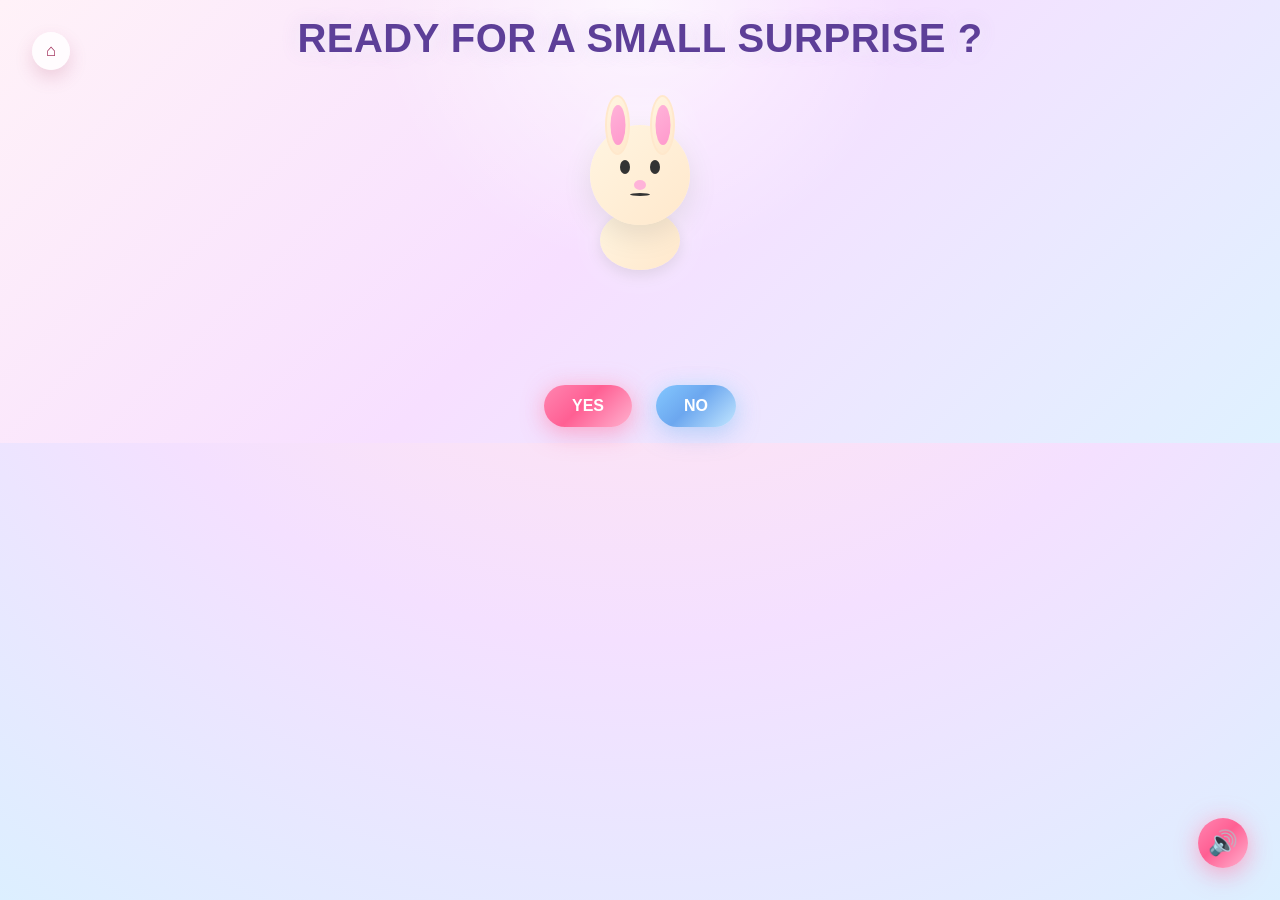
==== commit 86a7fd87: "done" ====
--- a/index.html
+++ b/index.html
@@ -10,15 +10,15 @@
     <!-- Floating Background Elements -->
     <div class="floating-container">
         <div class="floating-element heart" style="left: 10%; animation-delay: 0s;"></div>
-        <div class="floating-element star" style="left: 20%; animation-delay: 1s;"></div>
+        <div class="floating-element star" style="left: 20%; animation-delay: 0s;"></div>
         <div class="floating-element moon" style="left: 30%; animation-delay: 0.3s;"></div>
-        <div class="floating-element heart" style="left: 40%; animation-delay: 0.5s;"></div>
-        <div class="floating-element star" style="left: 48%; animation-delay: 1.5s;"></div>
+        <div class="floating-element heart" style="left: 40%; animation-delay: 0s;"></div>
+        <div class="floating-element star" style="left: 48%; animation-delay: 0s;"></div>
         <div class="floating-element moon" style="left: 58%; animation-delay: 2.1s;"></div>
-        <div class="floating-element heart" style="left: 70%; animation-delay: 0.8s;"></div>
-        <div class="floating-element star" style="left: 78%; animation-delay: 1.8s;"></div>
+        <div class="floating-element heart" style="left: 70%; animation-delay: 0s;"></div>
+        <div class="floating-element star" style="left: 78%; animation-delay: 0s;"></div>
         <div class="floating-element moon" style="left: 90%; animation-delay: 2.4s;"></div>
-        <div class="floating-element star" style="left: 6%; animation-delay: 2.9s;"></div>
+        <div class="floating-element star" style="left: 6%; animation-delay: 0s;"></div>
         <div class="floating-element moon" style="left: 86%; animation-delay: 1.2s;"></div>
     </div>
 
@@ -27,25 +27,25 @@
         <!-- Glitter Rain (Home Screen Only) -->
         <div class="glitter-rain" aria-hidden="true">
             <span class="glitter star" style="left: 3%; animation-delay: 0s; animation-duration: 7.2s;"></span>
-            <span class="glitter heart" style="left: 8%; animation-delay: 1.1s; animation-duration: 8.4s;"></span>
+            <span class="glitter heart" style="left: 8%; animation-delay: 0s; animation-duration: 8.4s;"></span>
             <span class="glitter moon" style="left: 13%; animation-delay: 2.1s; animation-duration: 6.9s;"></span>
-            <span class="glitter heart" style="left: 18%; animation-delay: 0.4s; animation-duration: 9.1s;"></span>
+            <span class="glitter heart" style="left: 18%; animation-delay: 0s; animation-duration: 9.1s;"></span>
             <span class="glitter star" style="left: 23%; animation-delay: 1.6s; animation-duration: 7.7s;"></span>
             <span class="glitter moon" style="left: 28%; animation-delay: 2.8s; animation-duration: 8.8s;"></span>
-            <span class="glitter star" style="left: 34%; animation-delay: 0.7s; animation-duration: 7.4s;"></span>
-            <span class="glitter heart" style="left: 39%; animation-delay: 1.9s; animation-duration: 8.2s;"></span>
+            <span class="glitter star" style="left: 34%; animation-delay: 0s; animation-duration: 7.4s;"></span>
+            <span class="glitter heart" style="left: 39%; animation-delay: 0s; animation-duration: 8.2s;"></span>
             <span class="glitter moon" style="left: 44%; animation-delay: 2.5s; animation-duration: 7.1s;"></span>
-            <span class="glitter heart" style="left: 49%; animation-delay: 0.3s; animation-duration: 9.4s;"></span>
-            <span class="glitter star" style="left: 54%; animation-delay: 1.3s; animation-duration: 8.1s;"></span>
+            <span class="glitter heart" style="left: 49%; animation-delay: 0s; animation-duration: 9.4s;"></span>
+            <span class="glitter star" style="left: 54%; animation-delay: 0s; animation-duration: 8.1s;"></span>
             <span class="glitter moon" style="left: 59%; animation-delay: 2.3s; animation-duration: 7.6s;"></span>
-            <span class="glitter star" style="left: 64%; animation-delay: 0.9s; animation-duration: 9.2s;"></span>
-            <span class="glitter heart" style="left: 69%; animation-delay: 1.7s; animation-duration: 7.8s;"></span>
+            <span class="glitter star" style="left: 64%; animation-delay: 0s; animation-duration: 9.2s;"></span>
+            <span class="glitter heart" style="left: 69%; animation-delay: 0s; animation-duration: 7.8s;"></span>
             <span class="glitter moon" style="left: 74%; animation-delay: 2.6s; animation-duration: 8.6s;"></span>
-            <span class="glitter heart" style="left: 79%; animation-delay: 0.2s; animation-duration: 7.3s;"></span>
-            <span class="glitter star" style="left: 84%; animation-delay: 1.4s; animation-duration: 8.9s;"></span>
+            <span class="glitter heart" style="left: 79%; animation-delay: 0s; animation-duration: 7.3s;"></span>
+            <span class="glitter star" style="left: 84%; animation-delay: 0s; animation-duration: 8.9s;"></span>
             <span class="glitter moon" style="left: 89%; animation-delay: 2.7s; animation-duration: 7.5s;"></span>
-            <span class="glitter star" style="left: 94%; animation-delay: 0.6s; animation-duration: 8.3s;"></span>
-            <span class="glitter heart" style="left: 98%; animation-delay: 1.8s; animation-duration: 7.0s;"></span>
+            <span class="glitter star" style="left: 94%; animation-delay: 0s; animation-duration: 8.3s;"></span>
+            <span class="glitter heart" style="left: 98%; animation-delay: 0s; animation-duration: 7.0s;"></span>
         </div>
         <div class="content">
             <h1 class="heading">READY FOR A SMALL SURPRISE ?</h1>
@@ -223,8 +223,8 @@
     <button class="home-shortcut" type="button" onclick="showScreen(document.getElementById('mainScreen'))" aria-label="Return to home">⌂</button>
 
     <!-- Hidden Audio - Layered Birthday Music -->
-    <audio id="backgroundMusic" loop preload="auto" src="file:///C:/Users/Akash/Downloads/WhatsApp%20Audio%202026-04-23%20at%2012.33.12%20PM.mp3"></audio>
-    <audio id="backgroundMusicSoft" loop preload="auto" src="file:///C:/Users/Akash/Desktop/b-tune.mp3"></audio>
+    
+    <audio id="backgroundMusicSoft" loop preload="auto" src="b-tune.mp3"></audio>
 
     <script src="script.js"></script>
 </body>
--- a/style.css
+++ b/style.css
@@ -59,6 +59,13 @@
 
 .floating-element.star {
     animation-duration: 13s;
+}
+
+.floating-element.heart,
+.floating-element.star,
+.glitter.heart,
+.glitter.star {
+    animation-delay: 0s !important;
 }
 
 .floating-element.bubble {
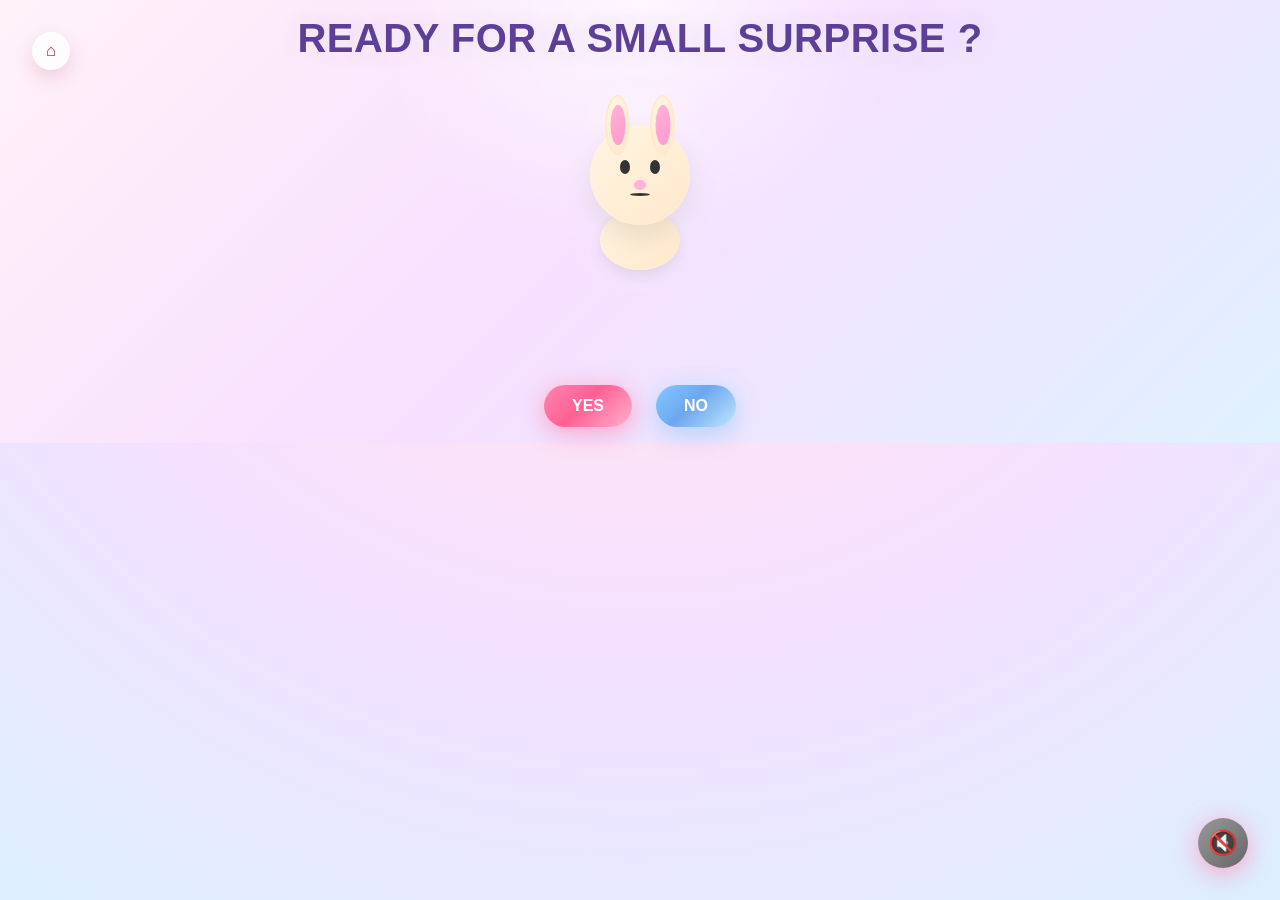
==== commit 01194b16: "finally done" ====
--- a/index.html
+++ b/index.html
@@ -223,7 +223,7 @@
     <button class="home-shortcut" type="button" onclick="showScreen(document.getElementById('mainScreen'))" aria-label="Return to home">⌂</button>
 
     <!-- Hidden Audio - Layered Birthday Music -->
-    
+    <audio id="backgroundMusic" loop preload="auto" src="b-song.mp3"></audio>
     <audio id="backgroundMusicSoft" loop preload="auto" src="b-tune.mp3"></audio>
 
     <script src="script.js"></script>
